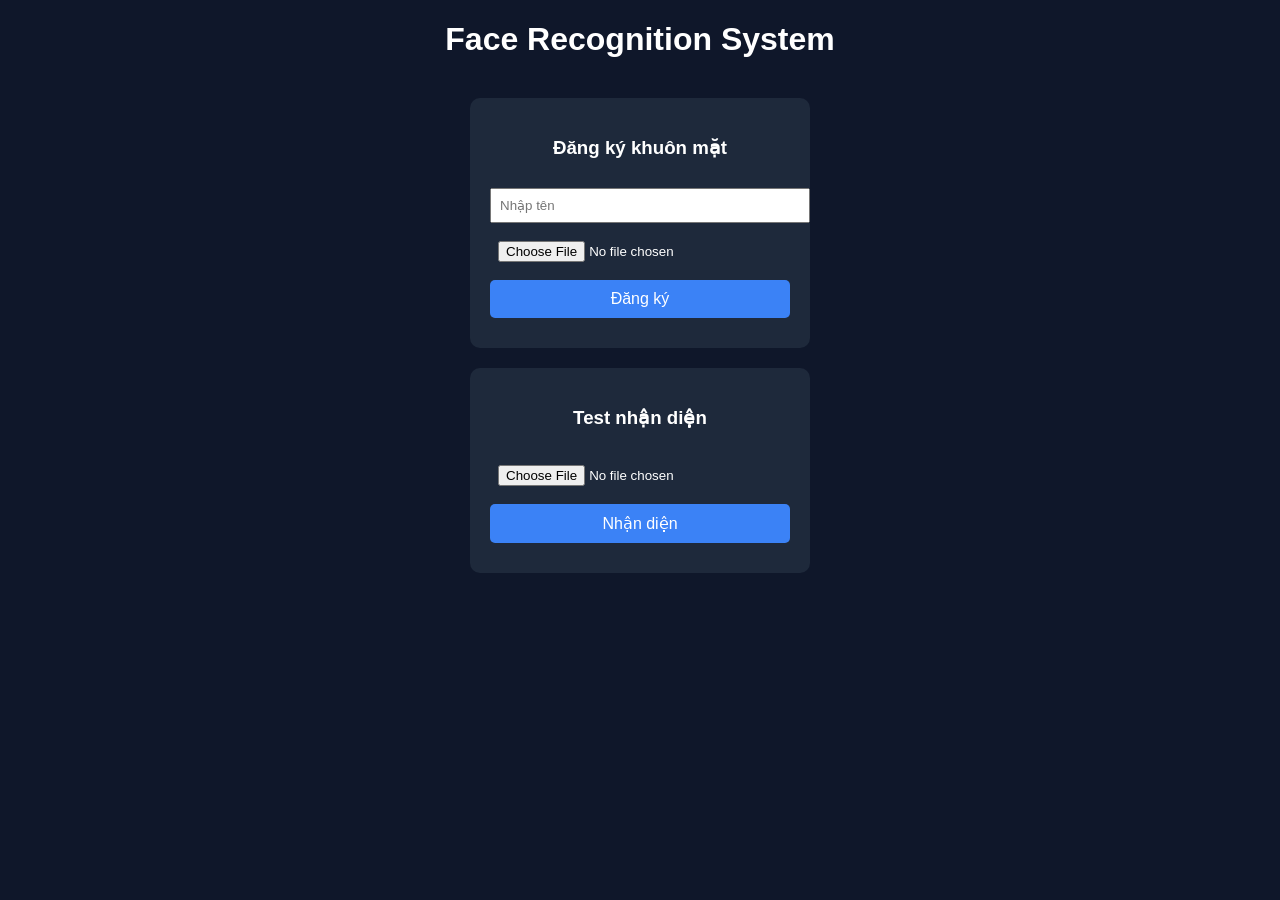
==== index.html @ b4fb5f17 "Update index.html" ====
<!DOCTYPE html>
<html lang="vi">
<head>
<meta charset="UTF-8">
<title>Face AI System</title>

<style>
body {
    font-family: Arial;
    text-align: center;
    background: #0f172a;
    color: white;
}

.container {
    margin-top: 40px;
}

.box {
    background: #1e293b;
    padding: 20px;
    margin: 20px auto;
    width: 300px;
    border-radius: 10px;
}

button {
    padding: 10px;
    margin-top: 10px;
    width: 100%;
    border: none;
    border-radius: 5px;
    background: #3b82f6;
    color: white;
    font-size: 16px;
}

input {
    padding: 8px;
    width: 100%;
    margin-top: 10px;
}

.result {
    margin-top: 10px;
    font-size: 18px;
    color: #22c55e;
}
</style>

</head>

<body>

<h1>Face Recognition System</h1>

<div class="container">

    <!-- REGISTER -->
    <div class="box">
        <h3>Đăng ký khuôn mặt</h3>

        <input id="name" placeholder="Nhập tên">
        <input type="file" id="file_reg">

        <button onclick="register()">Đăng ký</button>

        <div id="reg_result" class="result"></div>
    </div>

    <!-- RECOGNIZE -->
    <div class="box">
        <h3>Test nhận diện</h3>

        <input type="file" id="file_rec">

        <button onclick="recognize()">Nhận diện</button>

        <div id="rec_result" class="result"></div>
    </div>

</div>

<script>

const API = "https://face-api-z57y.onrender.com";

// ================= REGISTER =================
async function register() {

    let file = document.getElementById("file_reg").files[0];
    let name = document.getElementById("name").value;

    if (!file || !name) {
        alert("Nhập tên và chọn ảnh");
        return;
    }

    let fd = new FormData();
    fd.append("file", file);
    fd.append("name", name);

    document.getElementById("reg_result").innerText = "Đang xử lý...";

    try {
        let res = await fetch(API + "/register", {
            method: "POST",
            body: fd
        });

        let txt = await res.text();

        document.getElementById("reg_result").innerText = txt;

    } catch (e) {
        document.getElementById("reg_result").innerText = "Lỗi kết nối";
    }
}

// ================= RECOGNIZE =================
async function recognize() {

    let file = document.getElementById("file_rec").files[0];

    if (!file) {
        alert("Chọn ảnh");
        return;
    }

    document.getElementById("rec_result").innerText = "Đang xử lý...";

    try {

        // gọi AI trước
        let fd = new FormData();
        fd.append("file", file);

        let ai = await fetch("https://bufalo-api-973102760389.asia-southeast1.run.app/predict", {
            method: "POST",
            body: fd
        });

        let aiData = await ai.json();

        if (!aiData.embedding) {
            document.getElementById("rec_result").innerText = "Không phát hiện khuôn mặt";
            return;
        }

        // gửi embedding lên server
        let res = await fetch(API + "/recognize", {
            method: "POST",
            headers: {
                "Content-Type": "application/json"
            },
            body: JSON.stringify({
                embedding: aiData.embedding
            })
        });

        let data = await res.json();

        document.getElementById("rec_result").innerText = "Kết quả: " + data.name;

    } catch (e) {
        document.getElementById("rec_result").innerText = "Lỗi hệ thống";
    }
}

</script>

</body>
</html>
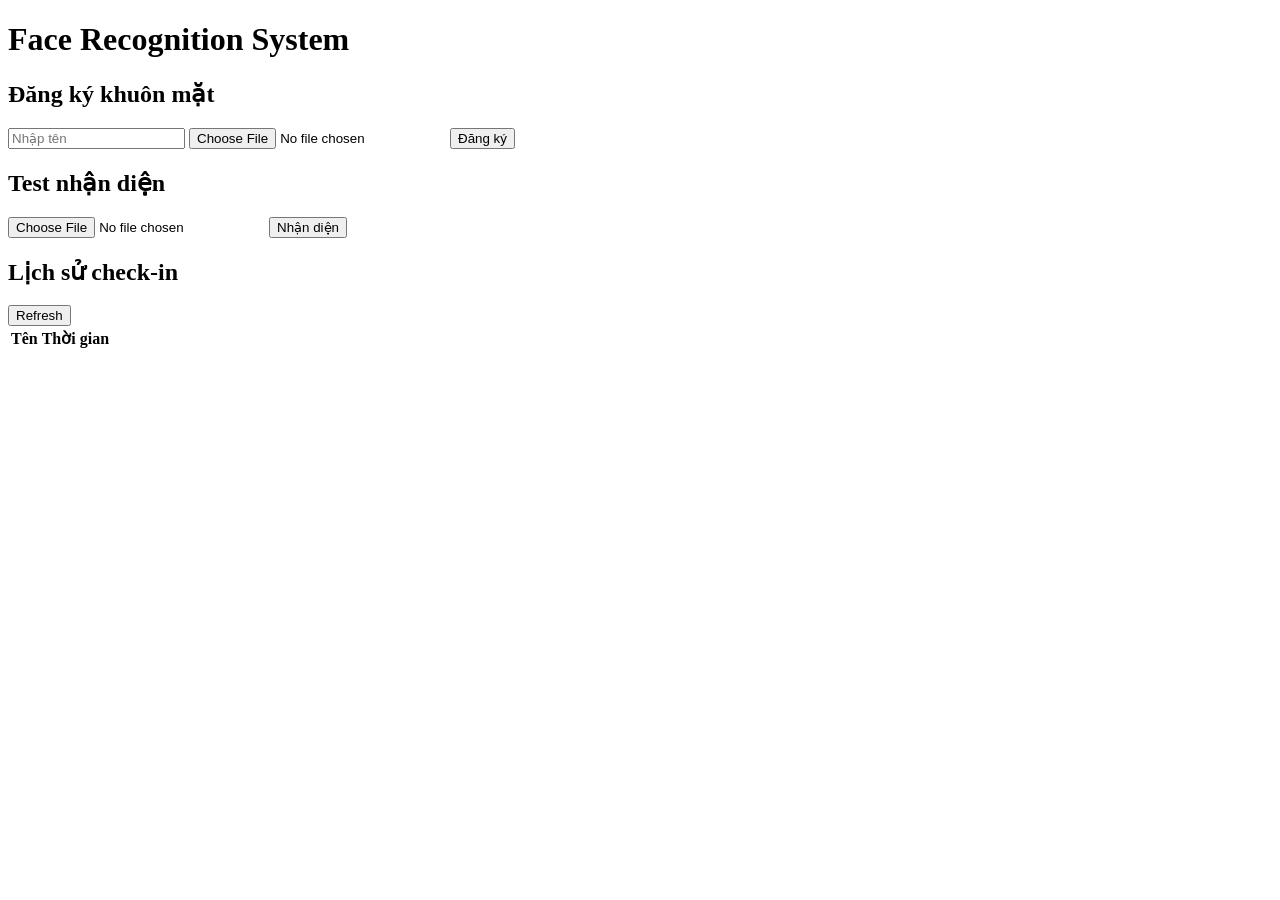
==== commit 07e4c75d: "Refactor index.html structure and styles" ====
--- a/index.html
+++ b/index.html
@@ -1,173 +1,67 @@
 <!DOCTYPE html>
 <html lang="vi">
 <head>
-<meta charset="UTF-8">
-<title>Face AI System</title>
-
-<style>
-body {
-    font-family: Arial;
-    text-align: center;
-    background: #0f172a;
-    color: white;
-}
-
-.container {
-    margin-top: 40px;
-}
-
-.box {
-    background: #1e293b;
-    padding: 20px;
-    margin: 20px auto;
-    width: 300px;
-    border-radius: 10px;
-}
-
-button {
-    padding: 10px;
-    margin-top: 10px;
-    width: 100%;
-    border: none;
-    border-radius: 5px;
-    background: #3b82f6;
-    color: white;
-    font-size: 16px;
-}
-
-input {
-    padding: 8px;
-    width: 100%;
-    margin-top: 10px;
-}
-
-.result {
-    margin-top: 10px;
-    font-size: 18px;
-    color: #22c55e;
-}
-</style>
-
+    <meta charset="UTF-8">
+    <meta name="viewport" content="width=device-width, initial-scale=1.0">
+    <title>Face AI System</title>
+    <link rel="stylesheet" href="style.css">
 </head>
 
 <body>
 
-<h1>Face Recognition System</h1>
+<header>
+    <h1>Face Recognition System</h1>
+</header>
 
 <div class="container">
 
     <!-- REGISTER -->
-    <div class="box">
-        <h3>Đăng ký khuôn mặt</h3>
+    <div class="card">
+        <h2>Đăng ký khuôn mặt</h2>
 
         <input id="name" placeholder="Nhập tên">
-        <input type="file" id="file_reg">
+        <input type="file" id="file_reg" accept="image/*">
+
+        <img id="preview_reg" class="preview">
 
         <button onclick="register()">Đăng ký</button>
 
-        <div id="reg_result" class="result"></div>
+        <p id="reg_result"></p>
     </div>
 
     <!-- RECOGNIZE -->
-    <div class="box">
-        <h3>Test nhận diện</h3>
+    <div class="card">
+        <h2>Test nhận diện</h2>
 
-        <input type="file" id="file_rec">
+        <input type="file" id="file_rec" accept="image/*">
+
+        <img id="preview_rec" class="preview">
 
         <button onclick="recognize()">Nhận diện</button>
 
-        <div id="rec_result" class="result"></div>
+        <p id="rec_result"></p>
+    </div>
+
+    <!-- LOGS -->
+    <div class="card full">
+        <h2>Lịch sử check-in</h2>
+
+        <button onclick="loadLogs()">Refresh</button>
+
+        <table>
+            <thead>
+                <tr>
+                    <th>Tên</th>
+                    <th>Thời gian</th>
+                </tr>
+            </thead>
+            <tbody id="log_table"></tbody>
+        </table>
     </div>
 
 </div>
 
-<script>
-
-const API = "https://face-api-z57y.onrender.com";
-
-// ================= REGISTER =================
-async function register() {
-
-    let file = document.getElementById("file_reg").files[0];
-    let name = document.getElementById("name").value;
-
-    if (!file || !name) {
-        alert("Nhập tên và chọn ảnh");
-        return;
-    }
-
-    let fd = new FormData();
-    fd.append("file", file);
-    fd.append("name", name);
-
-    document.getElementById("reg_result").innerText = "Đang xử lý...";
-
-    try {
-        let res = await fetch(API + "/register", {
-            method: "POST",
-            body: fd
-        });
-
-        let txt = await res.text();
-
-        document.getElementById("reg_result").innerText = txt;
-
-    } catch (e) {
-        document.getElementById("reg_result").innerText = "Lỗi kết nối";
-    }
-}
-
-// ================= RECOGNIZE =================
-async function recognize() {
-
-    let file = document.getElementById("file_rec").files[0];
-
-    if (!file) {
-        alert("Chọn ảnh");
-        return;
-    }
-
-    document.getElementById("rec_result").innerText = "Đang xử lý...";
-
-    try {
-
-        // gọi AI trước
-        let fd = new FormData();
-        fd.append("file", file);
-
-        let ai = await fetch("https://bufalo-api-973102760389.asia-southeast1.run.app/predict", {
-            method: "POST",
-            body: fd
-        });
-
-        let aiData = await ai.json();
-
-        if (!aiData.embedding) {
-            document.getElementById("rec_result").innerText = "Không phát hiện khuôn mặt";
-            return;
-        }
-
-        // gửi embedding lên server
-        let res = await fetch(API + "/recognize", {
-            method: "POST",
-            headers: {
-                "Content-Type": "application/json"
-            },
-            body: JSON.stringify({
-                embedding: aiData.embedding
-            })
-        });
-
-        let data = await res.json();
-
-        document.getElementById("rec_result").innerText = "Kết quả: " + data.name;
-
-    } catch (e) {
-        document.getElementById("rec_result").innerText = "Lỗi hệ thống";
-    }
-}
-
-</script>
+<script src="app.js"></script>
 
 </body>
 </html>
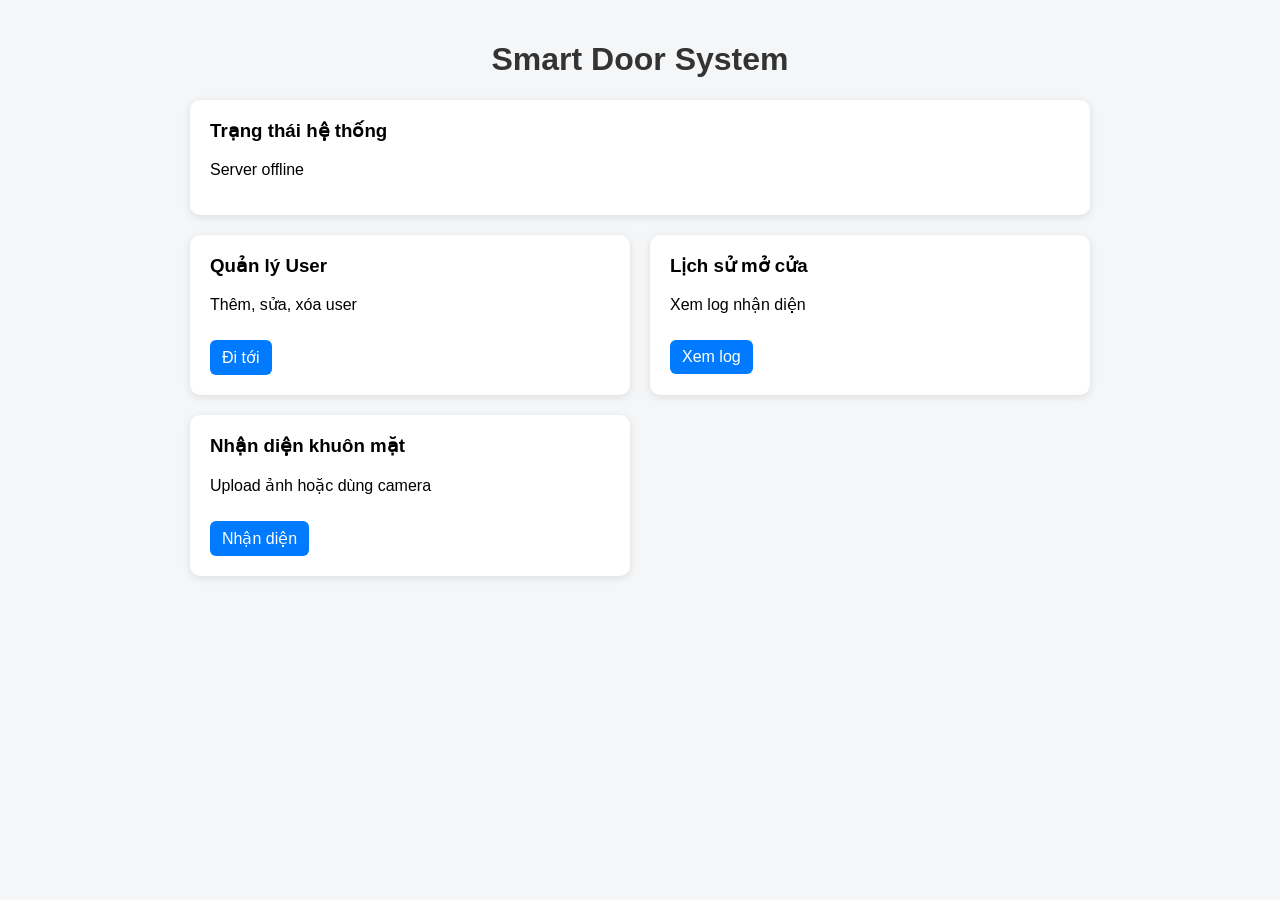
==== commit ea19a21b: "Add files via upload" ====
--- a/index.html
+++ b/index.html
@@ -1,67 +1,63 @@
-<!DOCTYPE html>
-<html lang="vi">
-<head>
-    <meta charset="UTF-8">
-    <meta name="viewport" content="width=device-width, initial-scale=1.0">
-    <title>Face AI System</title>
-    <link rel="stylesheet" href="style.css">
-</head>
-
-<body>
-
-<header>
-    <h1>Face Recognition System</h1>
-</header>
-
-<div class="container">
-
-    <!-- REGISTER -->
-    <div class="card">
-        <h2>Đăng ký khuôn mặt</h2>
-
-        <input id="name" placeholder="Nhập tên">
-        <input type="file" id="file_reg" accept="image/*">
-
-        <img id="preview_reg" class="preview">
-
-        <button onclick="register()">Đăng ký</button>
-
-        <p id="reg_result"></p>
-    </div>
-
-    <!-- RECOGNIZE -->
-    <div class="card">
-        <h2>Test nhận diện</h2>
-
-        <input type="file" id="file_rec" accept="image/*">
-
-        <img id="preview_rec" class="preview">
-
-        <button onclick="recognize()">Nhận diện</button>
-
-        <p id="rec_result"></p>
-    </div>
-
-    <!-- LOGS -->
-    <div class="card full">
-        <h2>Lịch sử check-in</h2>
-
-        <button onclick="loadLogs()">Refresh</button>
-
-        <table>
-            <thead>
-                <tr>
-                    <th>Tên</th>
-                    <th>Thời gian</th>
-                </tr>
-            </thead>
-            <tbody id="log_table"></tbody>
-        </table>
-    </div>
-
-</div>
-
-<script src="app.js"></script>
-
-</body>
-</html>
+<!DOCTYPE html>
+<html>
+
+<head>
+    <title>Smart Door Dashboard</title>
+    <link rel="stylesheet" href="css/style.css">
+</head>
+
+<body>
+
+    <div class="container">
+
+        <h1>Smart Door System</h1>
+
+        <div class="card">
+            <h3>Trạng thái hệ thống</h3>
+            <p id="status">Checking...</p>
+        </div>
+
+        <div class="grid">
+            <div class="card">
+                <h3>Quản lý User</h3>
+                <p>Thêm, sửa, xóa user</p>
+                <a href="users.html" class="btn">Đi tới</a>
+            </div>
+
+            <div class="card">
+                <h3>Lịch sử mở cửa</h3>
+                <p>Xem log nhận diện</p>
+                <a href="logs.html" class="btn">Xem log</a>
+            </div>
+
+            <div class="card">
+                <h3>Nhận diện khuôn mặt</h3>
+                <p>Upload ảnh hoặc dùng camera</p>
+                <a href="recognize.html" class="btn">Nhận diện</a>
+            </div>
+        </div>
+
+    </div>
+
+    <script src="js/config.js"></script>
+
+    <script>
+        async function checkStatus() {
+            try {
+                const res = await fetch(API_BASE + "/");
+                const data = await res.json();
+
+                document.getElementById("status").innerText =
+                    "Server: " + data.status;
+            } catch (e) {
+                document.getElementById("status").innerText =
+                    "Server offline";
+            }
+        }
+
+        checkStatus();
+    </script>
+
+</body>
+
+</html>
--- a/css/style.css
+++ b/css/style.css
@@ -0,0 +1,188 @@
+body {
+    font-family: Arial, sans-serif;
+    background: #f4f6f8;
+    margin: 0;
+    padding: 0;
+}
+
+.container {
+    max-width: 900px;
+    margin: auto;
+    padding: 20px;
+}
+
+h1 {
+    text-align: center;
+    color: #333;
+}
+
+.grid {
+    display: grid;
+    grid-template-columns: 1fr 1fr;
+    gap: 20px;
+    margin-top: 20px;
+}
+
+.card {
+    background: white;
+    padding: 20px;
+    border-radius: 10px;
+    box-shadow: 0 2px 8px rgba(0,0,0,0.1);
+}
+
+.card h3 {
+    margin-top: 0;
+}
+
+.btn {
+    display: inline-block;
+    padding: 10px 15px;
+    background: #007bff;
+    color: white;
+    text-decoration: none;
+    border-radius: 5px;
+    margin-top: 10px;
+}
+
+.btn:hover {
+    background: #0056b3;
+}
+
+input {
+    padding: 8px;
+    margin: 5px;
+}
+
+button {
+    padding: 8px 12px;
+    margin: 5px;
+    cursor: pointer;
+}
+
+table {
+    width: 100%;
+    border-collapse: collapse;
+    margin-top: 10px;
+}
+
+table th, table td {
+    padding: 10px;
+    text-align: center;
+}
+
+table th {
+    background: #007bff;
+    color: white;
+}
+
+table tr:nth-child(even) {
+    background: #f2f2f2;
+}
+
+
+/* ===== BUTTON ===== */
+.btn {
+    padding: 8px 12px;
+    border-radius: 6px;
+    border: none;
+    cursor: pointer;
+}
+
+.btn.primary {
+    background: #007bff;
+    color: white;
+}
+
+.btn.danger {
+    background: #dc3545;
+    color: white;
+}
+
+.btn.warning {
+    background: #ffc107;
+}
+
+.btn:hover {
+    opacity: 0.85;
+}
+
+/* ===== FORM ===== */
+.form {
+    display: flex;
+    gap: 10px;
+}
+
+/* ===== STATUS BADGE ===== */
+.badge {
+    padding: 4px 8px;
+    border-radius: 5px;
+    color: white;
+}
+
+.green {
+    background: #28a745;
+}
+
+.red {
+    background: #dc3545;
+}
+
+/* ===== TABLE ===== */
+table td {
+    vertical-align: middle;
+}
+
+/* ===== TOAST ===== */
+#toast {
+    position: fixed;
+    bottom: 20px;
+    right: 20px;
+    background: black;
+    color: white;
+    padding: 10px 15px;
+    border-radius: 5px;
+    display: none;
+}
+
+
+/* ===== NAVBAR ===== */
+.navbar {
+    background: #007bff;
+    padding: 10px 20px;
+    display: flex;
+    gap: 15px;
+}
+
+.navbar a {
+    color: white;
+    text-decoration: none;
+    font-weight: bold;
+}
+
+.navbar a:hover {
+    text-decoration: underline;
+}
+
+.nav-home {
+    margin-right: auto;
+}
+
+
+/* ===== STATUS ===== */
+.green {
+    background: #28a745;
+}
+
+.red {
+    background: #dc3545;
+}
+
+/* ===== TABLE HOVER ===== */
+table tr:hover {
+    background: #e9f3ff;
+}
+
+button:disabled {
+    opacity: 0.6;
+    cursor: not-allowed;
+}
